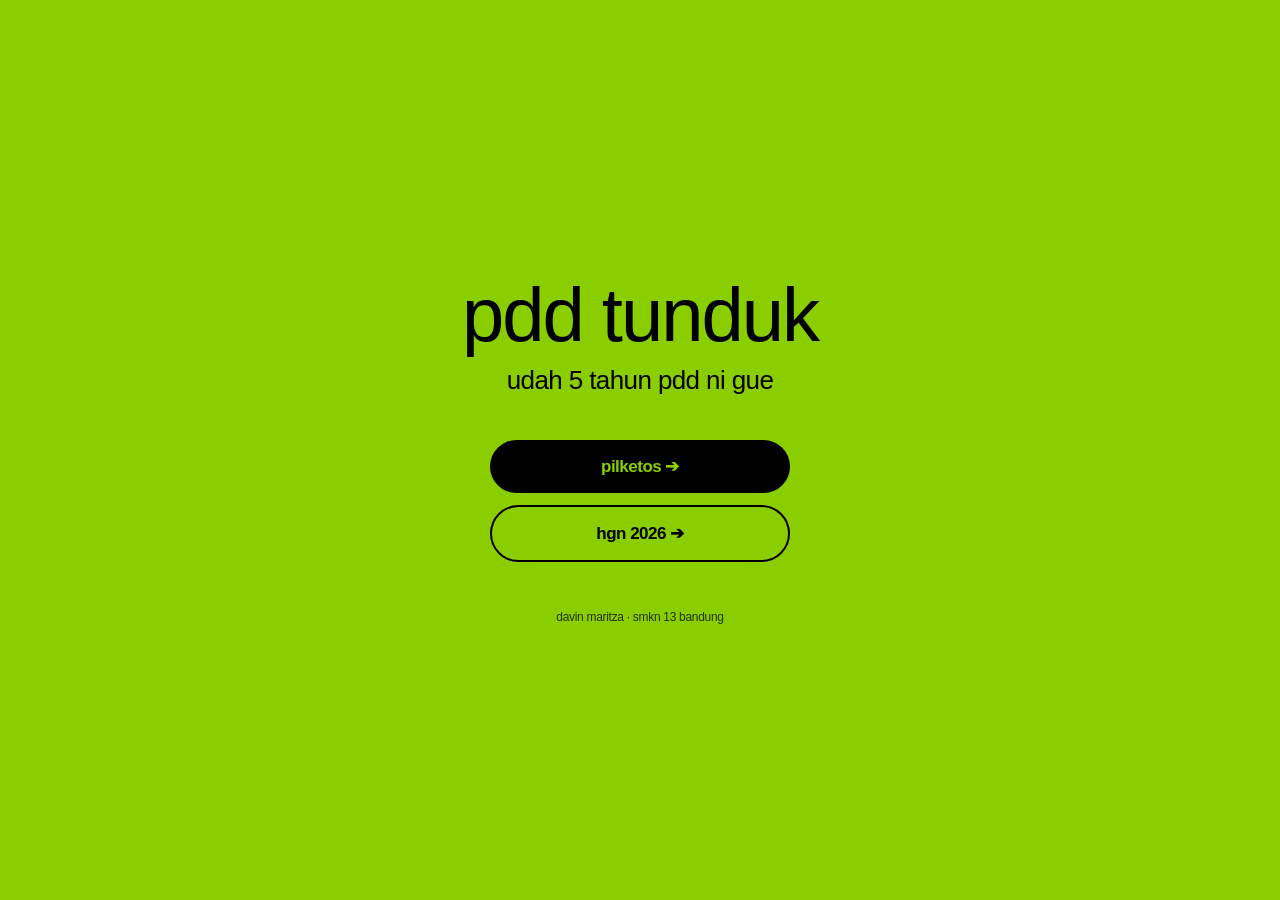
==== index.html @ 46b8f065 "style: apply mobile-native responsive UI/UX optimizations across all portals" ====
<!DOCTYPE html>
<html lang="id">
<head>
  <meta charset="UTF-8">
  <meta name="viewport" content="width=device-width, initial-scale=1, viewport-fit=cover, interactive-widget=resizes-content">
  <meta name="theme-color" content="#8ACE00">
  <meta name="apple-mobile-web-app-status-bar-style" content="default">
  <title>pdd tunduk</title>
  <link rel="icon" type="image/png" href="logo-mpk.png">
  <style>
    * {
      box-sizing: border-box;
      margin: 0;
      padding: 0;
    }

    html {
      -webkit-tap-highlight-color: transparent;
      -webkit-text-size-adjust: 100%;
      overscroll-behavior: none;
    }

    body {
      background-color: #8ACE00;
      color: #000000;
      font-family: Arial, Helvetica, sans-serif;
      min-height: 100dvh;
      display: flex;
      flex-direction: column;
      justify-content: center;
      align-items: center;
      padding: max(24px, env(safe-area-inset-top)) max(20px, env(safe-area-inset-right)) max(24px, env(safe-area-inset-bottom)) max(20px, env(safe-area-inset-left));
      text-align: center;
    }

    .brat-box {
      display: flex;
      flex-direction: column;
      align-items: center;
      justify-content: center;
      width: 100%;
      max-width: 540px;
    }

    .brat-title {
      font-size: clamp(48px, 11vw, 76px);
      font-weight: 400;
      letter-spacing: -2px;
      line-height: 1;
      filter: blur(0.75px);
      margin-bottom: 12px;
      text-transform: lowercase;
    }

    .brat-sub {
      font-size: clamp(18px, 4.5vw, 26px);
      font-weight: 400;
      letter-spacing: -0.6px;
      filter: blur(0.55px);
      margin-bottom: 44px;
      text-transform: lowercase;
    }

    .brat-links {
      display: flex;
      flex-direction: column;
      gap: 12px;
      width: 100%;
      max-width: 300px;
    }

    .brat-btn {
      display: block;
      padding: 16px 24px;
      background: #000000;
      color: #8ACE00;
      text-decoration: none;
      font-size: 17px;
      font-weight: 700;
      letter-spacing: -0.5px;
      border-radius: 999px;
      text-transform: lowercase;
      filter: blur(0.2px);
      touch-action: manipulation;
      user-select: none;
      -webkit-user-select: none;
      -webkit-touch-callout: none;
      transition: transform 120ms ease-out, opacity 120ms ease-out;
    }

    .brat-btn:active {
      transform: scale(0.96);
      opacity: 0.85;
    }

    .brat-btn.outline {
      background: transparent;
      color: #000000;
      border: 2.5px solid #000000;
    }

    .brat-btn.outline:active {
      background: rgba(0, 0, 0, 0.12);
      transform: scale(0.96);
    }

    @media (hover: hover) and (pointer: fine) {
      .brat-btn:hover {
        transform: scale(1.03);
        opacity: 0.9;
      }
      .brat-btn.outline:hover {
        background: rgba(0, 0, 0, 0.08);
      }
    }

    footer {
      margin-top: 48px;
      font-size: 12px;
      letter-spacing: -0.3px;
      text-transform: lowercase;
      filter: blur(0.3px);
      opacity: 0.75;
    }
  </style>
</head>
<body>

  <div class="brat-box">
    <div class="brat-title">pdd tunduk</div>
    <div class="brat-sub">udah 5 tahun pdd ni gue</div>

    <div class="brat-links">
      <a href="administrasi.html" class="brat-btn">pilketos ➔</a>
      <a href="hgn/index.html" class="brat-btn outline">hgn 2026 ➔</a>
    </div>

    <footer>
      davin maritza · smkn 13 bandung
    </footer>
  </div>

</body>
</html>
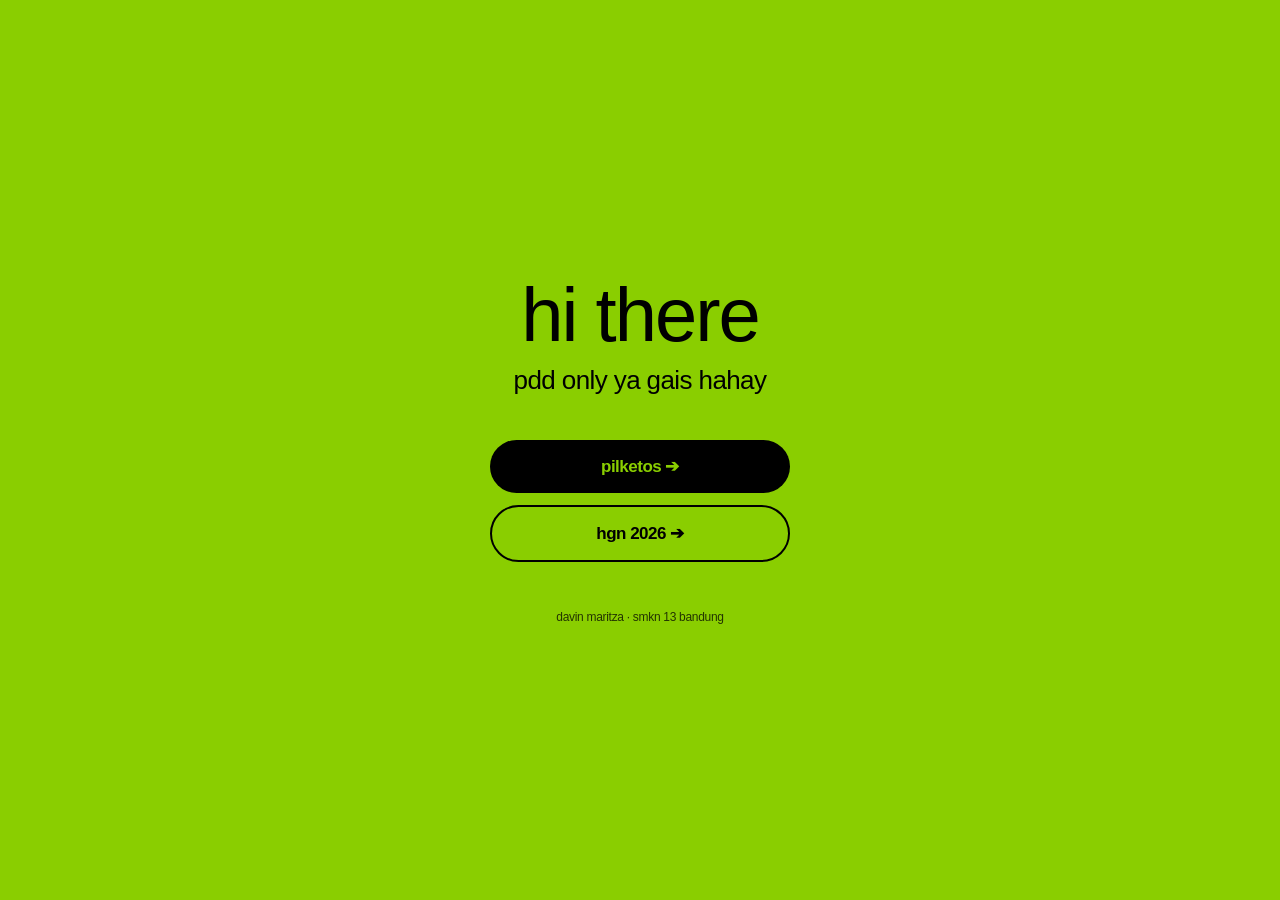
==== commit 7a5f36e8: "feat: update landing copy to 'hi there / pdd only ya gais hahay' and implement tamper-resistant pass" ====
--- a/index.html
+++ b/index.html
@@ -5,7 +5,7 @@
   <meta name="viewport" content="width=device-width, initial-scale=1, viewport-fit=cover, interactive-widget=resizes-content">
   <meta name="theme-color" content="#8ACE00">
   <meta name="apple-mobile-web-app-status-bar-style" content="default">
-  <title>pdd tunduk</title>
+  <title>pdd only</title>
   <link rel="icon" type="image/png" href="logo-mpk.png">
   <style>
     * {
@@ -86,6 +86,9 @@
       -webkit-user-select: none;
       -webkit-touch-callout: none;
       transition: transform 120ms ease-out, opacity 120ms ease-out;
+      cursor: pointer;
+      border: none;
+      font-family: inherit;
     }
 
     .brat-btn:active {
@@ -122,17 +125,105 @@
       filter: blur(0.3px);
       opacity: 0.75;
     }
+
+    /* Brat Modal */
+    .brat-modal-overlay {
+      position: fixed;
+      inset: 0;
+      background: rgba(0, 0, 0, 0.7);
+      backdrop-filter: blur(6px);
+      -webkit-backdrop-filter: blur(6px);
+      display: none;
+      align-items: center;
+      justify-content: center;
+      padding: 20px;
+      z-index: 1000;
+    }
+
+    .brat-modal-overlay.active {
+      display: flex;
+    }
+
+    .brat-modal {
+      background: #8ACE00;
+      border: 3px solid #000000;
+      border-radius: 24px;
+      padding: 32px 24px;
+      max-width: 360px;
+      width: 100%;
+      text-align: center;
+      box-shadow: 8px 8px 0px #000000;
+      animation: popIn 0.2s ease-out;
+    }
+
+    @keyframes popIn {
+      from { transform: scale(0.9); opacity: 0; }
+      to { transform: scale(1); opacity: 1; }
+    }
+
+    .brat-modal-title {
+      font-size: 26px;
+      font-weight: 700;
+      text-transform: lowercase;
+      letter-spacing: -1px;
+      filter: blur(0.3px);
+      margin-bottom: 6px;
+    }
+
+    .brat-modal-desc {
+      font-size: 14px;
+      font-weight: 500;
+      margin-bottom: 20px;
+      text-transform: lowercase;
+      opacity: 0.85;
+    }
+
+    .brat-input {
+      width: 100%;
+      padding: 14px 18px;
+      border: 2.5px solid #000000;
+      border-radius: 999px;
+      background: #FFFFFF;
+      color: #000000;
+      font-size: 16px;
+      font-family: inherit;
+      outline: none;
+      text-align: center;
+      margin-bottom: 12px;
+      box-sizing: border-box;
+    }
+
+    .brat-input:focus {
+      background: #FAFAFA;
+      box-shadow: 0 0 0 3px rgba(0,0,0,0.2);
+    }
+
+    .brat-modal-err {
+      color: #D32F2F;
+      font-size: 13px;
+      font-weight: 700;
+      margin-bottom: 12px;
+      min-height: 18px;
+      text-transform: lowercase;
+    }
+
+    .brat-modal-actions {
+      display: flex;
+      flex-direction: column;
+      gap: 8px;
+    }
   </style>
+  <script src="pdd-security.js"></script>
 </head>
 <body>
 
   <div class="brat-box">
-    <div class="brat-title">pdd tunduk</div>
-    <div class="brat-sub">udah 5 tahun pdd ni gue</div>
+    <div class="brat-title">hi there</div>
+    <div class="brat-sub">pdd only ya gais hahay</div>
 
     <div class="brat-links">
-      <a href="administrasi.html" class="brat-btn">pilketos ➔</a>
-      <a href="hgn/index.html" class="brat-btn outline">hgn 2026 ➔</a>
+      <a href="administrasi.html" class="brat-btn" data-gate-target="administrasi.html">pilketos ➔</a>
+      <a href="hgn/index.html" class="brat-btn outline" data-gate-target="hgn/index.html">hgn 2026 ➔</a>
     </div>
 
     <footer>
@@ -140,5 +231,74 @@
     </footer>
   </div>
 
+  <!-- Password Modal -->
+  <div id="bratModal" class="brat-modal-overlay">
+    <div class="brat-modal">
+      <div class="brat-modal-title">pdd only</div>
+      <div class="brat-modal-desc">masukin password dulu ya:</div>
+      <form id="bratGateForm">
+        <input type="password" id="bratPasswordInput" class="brat-input" placeholder="password..." autocomplete="off" />
+        <div id="bratError" class="brat-modal-err"></div>
+        <div class="brat-modal-actions">
+          <button type="submit" class="brat-btn">masuk ➔</button>
+          <button type="button" id="bratCancelBtn" class="brat-btn outline" style="padding: 10px; font-size: 14px;">batal</button>
+        </div>
+      </form>
+    </div>
+  </div>
+
+  <script>
+    let pendingTarget = null;
+    const modal = document.getElementById('bratModal');
+    const input = document.getElementById('bratPasswordInput');
+    const err = document.getElementById('bratError');
+    const cancelBtn = document.getElementById('bratCancelBtn');
+
+    document.querySelectorAll('[data-gate-target]').forEach(el => {
+      el.addEventListener('click', function(e) {
+        const target = this.getAttribute('data-gate-target');
+        if (window.PDDSecurity && window.PDDSecurity.isAuthorized()) {
+          // Already unlocked
+          return true;
+        }
+        e.preventDefault();
+        pendingTarget = target;
+        err.textContent = '';
+        input.value = '';
+        modal.classList.add('active');
+        setTimeout(() => input.focus(), 100);
+      });
+    });
+
+    cancelBtn.addEventListener('click', function() {
+      modal.classList.remove('active');
+      pendingTarget = null;
+    });
+
+    modal.addEventListener('click', function(e) {
+      if (e.target === modal) {
+        modal.classList.remove('active');
+        pendingTarget = null;
+      }
+    });
+
+    document.getElementById('bratGateForm').addEventListener('submit', async function(e) {
+      e.preventDefault();
+      err.textContent = '';
+      const val = input.value;
+      if (!val) return;
+      const ok = await window.PDDSecurity.verifyAndAuthorize(val);
+      if (ok) {
+        modal.classList.remove('active');
+        if (pendingTarget) {
+          window.location.href = pendingTarget;
+        }
+      } else {
+        err.textContent = 'password salah cuy!';
+        input.value = '';
+        input.focus();
+      }
+    });
+  </script>
 </body>
 </html>
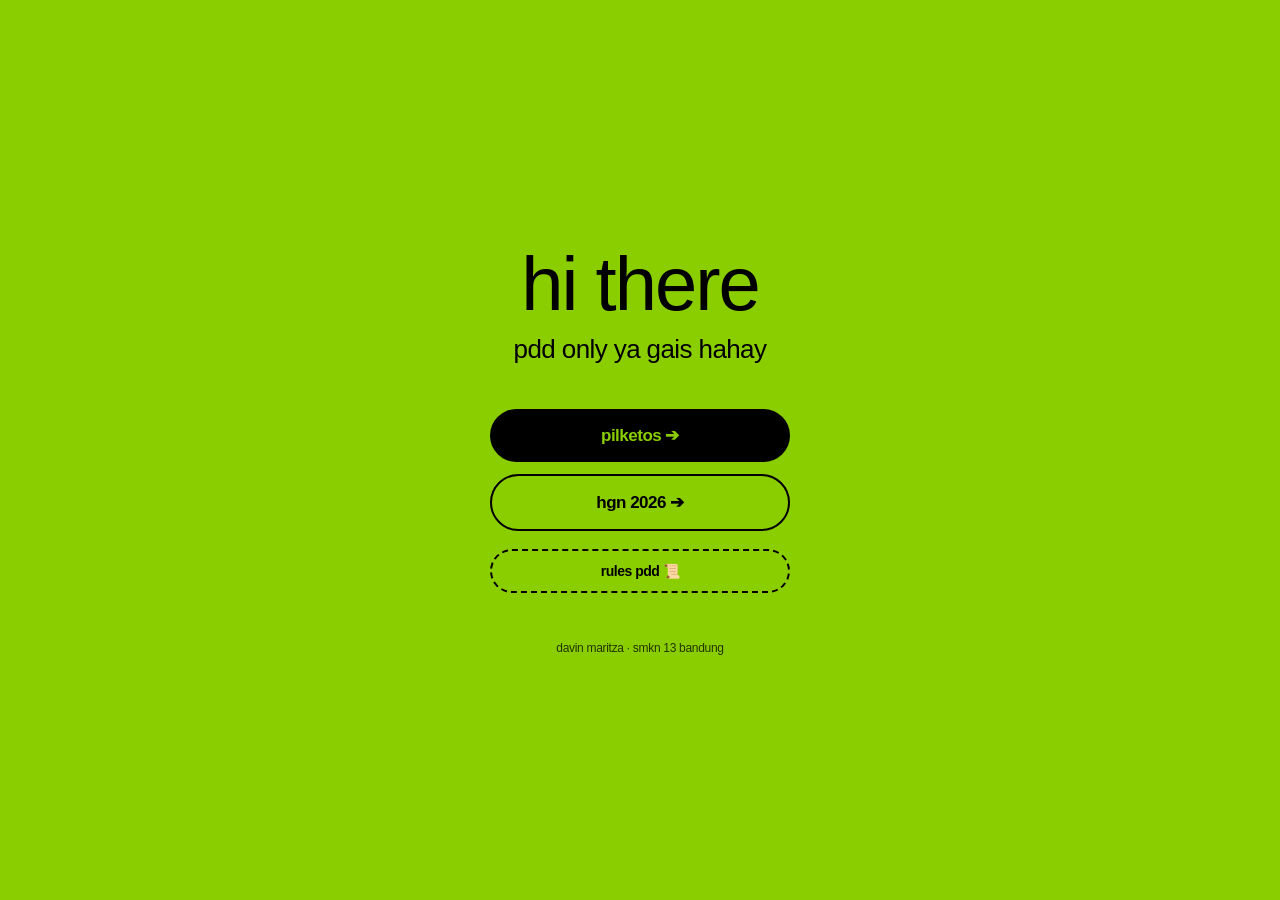
==== commit 34f18c1b: "feat(portal): add PDD rules modal on root landing page" ====
--- a/index.html
+++ b/index.html
@@ -212,6 +212,70 @@
       flex-direction: column;
       gap: 8px;
     }
+
+    /* Rules Modal */
+    .brat-modal.rules-modal {
+      max-width: 480px;
+      text-align: left;
+      padding: 26px 22px;
+      max-height: 85dvh;
+      display: flex;
+      flex-direction: column;
+    }
+
+    .rules-header {
+      text-align: center;
+      margin-bottom: 14px;
+      flex-shrink: 0;
+    }
+
+    .rules-scroll {
+      overflow-y: auto;
+      padding-right: 4px;
+      margin-bottom: 16px;
+      display: flex;
+      flex-direction: column;
+      gap: 10px;
+    }
+
+    .rules-scroll::-webkit-scrollbar {
+      width: 6px;
+    }
+
+    .rules-scroll::-webkit-scrollbar-thumb {
+      background: #000000;
+      border-radius: 999px;
+    }
+
+    .rule-card {
+      background: #FFFFFF;
+      border: 2px solid #000000;
+      border-radius: 14px;
+      padding: 12px 14px;
+      box-shadow: 3px 3px 0px #000000;
+    }
+
+    .rule-card-title {
+      font-size: 14px;
+      font-weight: 700;
+      text-transform: lowercase;
+      margin-bottom: 6px;
+      display: flex;
+      align-items: center;
+      gap: 6px;
+    }
+
+    .rule-card ul {
+      padding-left: 18px;
+      margin: 0;
+      font-size: 12.5px;
+      line-height: 1.5;
+      color: #111111;
+    }
+
+    .rule-card li + li {
+      margin-top: 4px;
+    }
   </style>
   <script src="pdd-security.js"></script>
 </head>
@@ -224,6 +288,7 @@
     <div class="brat-links">
       <a href="administrasi.html" class="brat-btn" data-gate-target="administrasi.html">pilketos ➔</a>
       <a href="hgn/index.html" class="brat-btn outline" data-gate-target="hgn/index.html">hgn 2026 ➔</a>
+      <button type="button" id="openRulesBtn" class="brat-btn outline" style="margin-top: 6px; font-size: 14px; padding: 12px 20px; border-style: dashed;">rules pdd 📜</button>
     </div>
 
     <footer>
@@ -244,6 +309,69 @@
           <button type="button" id="bratCancelBtn" class="brat-btn outline" style="padding: 10px; font-size: 14px;">batal</button>
         </div>
       </form>
+    </div>
+  </div>
+
+  <!-- Rules Modal -->
+  <div id="rulesModal" class="brat-modal-overlay" role="dialog" aria-modal="true" aria-labelledby="rulesModalTitle">
+    <div class="brat-modal rules-modal">
+      <div class="rules-header">
+        <div id="rulesModalTitle" class="brat-modal-title">rules selama jadi pdd</div>
+        <div class="brat-modal-desc" style="margin-bottom: 0;">wajib baca & patuhi bareng-bareng ya gais</div>
+      </div>
+
+      <div class="rules-scroll">
+        <div class="rule-card">
+          <div class="rule-card-title">1. komunikasi & tanggung jawab</div>
+          <ul>
+            <li>Wajib <strong>fast response</strong> di grup PDD dan selalu update progres tugas (jangan ghosting pas deadline).</li>
+            <li>Kalau berhalangan hadir atau butuh bantuan, langsung kabari di grup jauh-jauh hari biar bisa di-backup.</li>
+          </ul>
+        </div>
+
+        <div class="rule-card">
+          <div class="rule-card-title">2. disiplin waktu & hari h</div>
+          <ul>
+            <li>Saat event sekolah, tim PDD wajib datang lebih awal buat cek alat dan plotting posisi liputan.</li>
+            <li>Wajib pakai atribut panitia (ID card / seragam yang disepakati) biar leluasa gerak di lapangan.</li>
+          </ul>
+        </div>
+
+        <div class="rule-card">
+          <div class="rule-card-title">3. standar dokumentasi (foto & video)</div>
+          <ul>
+            <li>Seimbangkan jepretan <strong>Portrait</strong> (Feed 4:5 / Story 9:16) dan <strong>Landscape</strong> (wide/panggung).</li>
+            <li>Prioritas objek wajib: inti acara, bapak/ibu guru, <strong>Kepala Sekolah (wajib!)</strong>, dan momen candid siswa.</li>
+            <li>Dilarang asal hapus file di kamera sebelum selesai di-backup.</li>
+          </ul>
+        </div>
+
+        <div class="rule-card">
+          <div class="rule-card-title">4. aturan setor file (anti-pecah)</div>
+          <ul>
+            <li>Hari H beres acara, semua file mentah (RAW/Original) wajib langsung disetor ke Google Drive di hari yang sama.</li>
+            <li><strong>Jangan kirim via WhatsApp</strong> kalau bisa colok card reader / upload langsung ke Drive biar resolusi gak turun.</li>
+          </ul>
+        </div>
+
+        <div class="rule-card">
+          <div class="rule-card-title">5. desain & publikasi medsos</div>
+          <ul>
+            <li>Desain wajib ngikutin palet warna, font, dan aset logo resmi (SMKN 13, OSIS, MPK) yang udah disiapin.</li>
+            <li>Sebelum posting, wajib cek ulang ejaan nama & gelar Kepala Sekolah / guru (anti-typo!).</li>
+          </ul>
+        </div>
+
+        <div class="rule-card">
+          <div class="rule-card-title">6. attitude & kerja tim (vbap–ebap)</div>
+          <ul>
+            <li>Senior (VBAP) wajib bimbing junior (EBAP); junior wajib aktif nanya dan punya inisiatif.</li>
+            <li>Jaga sopan santun saat motret guru/tamu undangan, serta jaga barang inventaris (kamera, lensa, mic, baterai) kayak milik sendiri.</li>
+          </ul>
+        </div>
+      </div>
+
+      <button type="button" id="closeRulesBtn" class="brat-btn" style="padding: 12px; font-size: 15px;">paham & siap! ➔</button>
     </div>
   </div>
 
@@ -299,6 +427,33 @@
         input.focus();
       }
     });
+
+    // Rules Modal Handlers
+    const rulesModal = document.getElementById('rulesModal');
+    const openRulesBtn = document.getElementById('openRulesBtn');
+    const closeRulesBtn = document.getElementById('closeRulesBtn');
+
+    openRulesBtn.addEventListener('click', function() {
+      rulesModal.classList.add('active');
+    });
+
+    closeRulesBtn.addEventListener('click', function() {
+      rulesModal.classList.remove('active');
+    });
+
+    rulesModal.addEventListener('click', function(e) {
+      if (e.target === rulesModal) {
+        rulesModal.classList.remove('active');
+      }
+    });
+
+    document.addEventListener('keydown', function(e) {
+      if (e.key === 'Escape') {
+        rulesModal.classList.remove('active');
+        modal.classList.remove('active');
+        pendingTarget = null;
+      }
+    });
   </script>
 </body>
 </html>
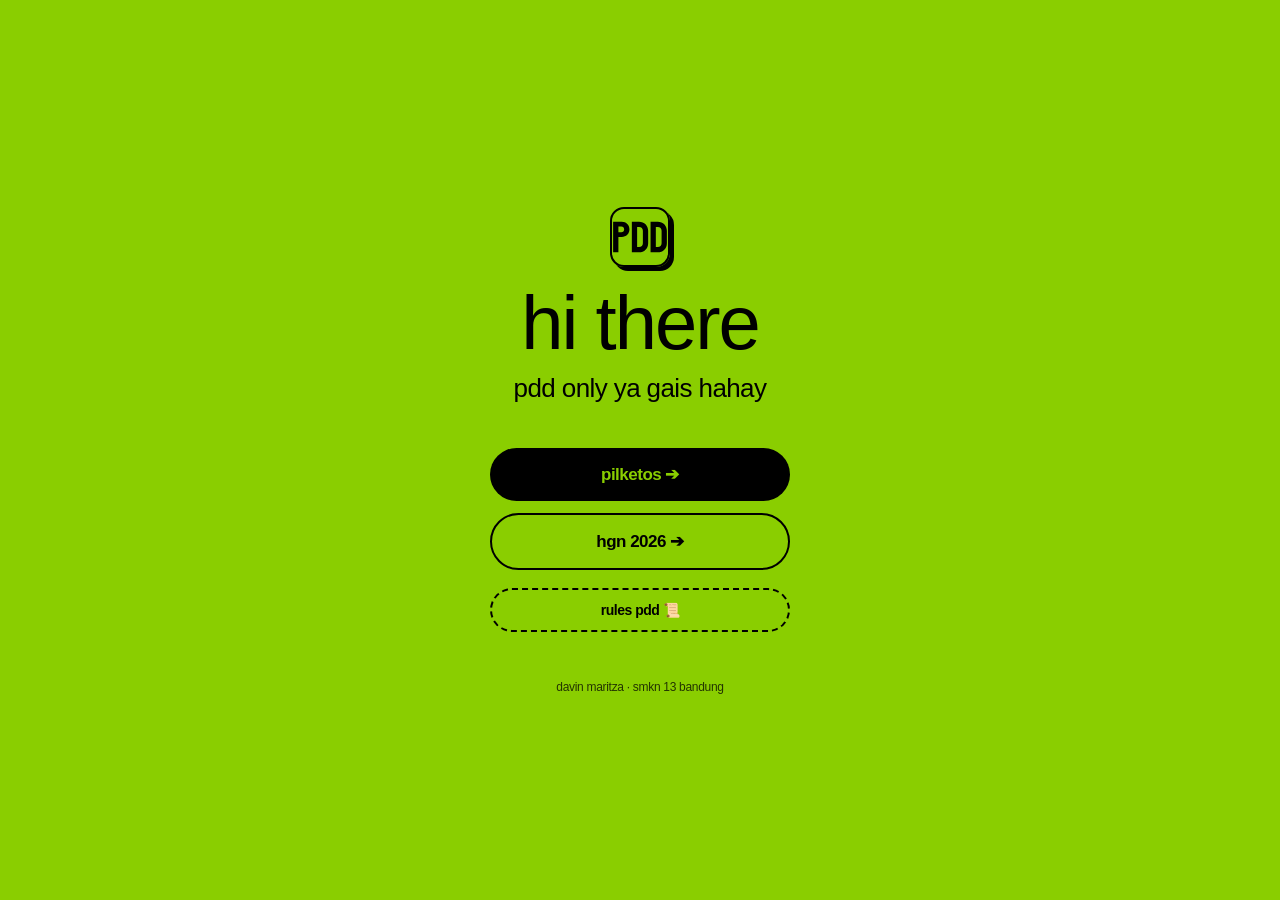
==== commit 7ed36374: "feat(brand): add PDD Monogram logo kit and integrate favicon & mark on portal" ====
--- a/index.html
+++ b/index.html
@@ -6,7 +6,10 @@
   <meta name="theme-color" content="#8ACE00">
   <meta name="apple-mobile-web-app-status-bar-style" content="default">
   <title>pdd only</title>
-  <link rel="icon" type="image/png" href="logo-mpk.png">
+  <link rel="icon" href="favicon.ico" sizes="48x48">
+  <link rel="icon" href="favicon.svg" type="image/svg+xml">
+  <link rel="apple-touch-icon" href="apple-touch-icon.png">
+  <link rel="manifest" href="site.webmanifest">
   <style>
     * {
       box-sizing: border-box;
@@ -282,6 +285,7 @@
 <body>
 
   <div class="brat-box">
+    <img src="favicon.svg" alt="Logo PDD" style="width: 60px; height: 60px; margin-bottom: 18px; border-radius: 14px; box-shadow: 4px 4px 0px #000000; border: 2px solid #000000;" />
     <div class="brat-title">hi there</div>
     <div class="brat-sub">pdd only ya gais hahay</div>
 
@@ -322,7 +326,15 @@
 
       <div class="rules-scroll">
         <div class="rule-card">
-          <div class="rule-card-title">1. komunikasi & tanggung jawab</div>
+          <div class="rule-card-title">1. anti-mendadak & wajib persiapan</div>
+          <ul>
+            <li>Segala kebutuhan desain, liputan, atau konsep acara wajib dikoordinasikan jauh-jauh hari karena butuh persiapan matang.</li>
+            <li><strong>Kami berhak menolak</strong> request atau penugasan yang mendadak tanpa pemberitahuan sebelumnya.</li>
+          </ul>
+        </div>
+
+        <div class="rule-card">
+          <div class="rule-card-title">2. komunikasi & tanggung jawab</div>
           <ul>
             <li>Wajib <strong>fast response</strong> di grup PDD dan selalu update progres tugas (jangan ghosting pas deadline).</li>
             <li>Kalau berhalangan hadir atau butuh bantuan, langsung kabari di grup jauh-jauh hari biar bisa di-backup.</li>
@@ -330,7 +342,7 @@
         </div>
 
         <div class="rule-card">
-          <div class="rule-card-title">2. disiplin waktu & hari h</div>
+          <div class="rule-card-title">3. disiplin waktu & hari h</div>
           <ul>
             <li>Saat event sekolah, tim PDD wajib datang lebih awal buat cek alat dan plotting posisi liputan.</li>
             <li>Wajib pakai atribut panitia (ID card / seragam yang disepakati) biar leluasa gerak di lapangan.</li>
@@ -338,7 +350,7 @@
         </div>
 
         <div class="rule-card">
-          <div class="rule-card-title">3. standar dokumentasi (foto & video)</div>
+          <div class="rule-card-title">4. standar dokumentasi (foto & video)</div>
           <ul>
             <li>Seimbangkan jepretan <strong>Portrait</strong> (Feed 4:5 / Story 9:16) dan <strong>Landscape</strong> (wide/panggung).</li>
             <li>Prioritas objek wajib: inti acara, bapak/ibu guru, <strong>Kepala Sekolah (wajib!)</strong>, dan momen candid siswa.</li>
@@ -347,7 +359,7 @@
         </div>
 
         <div class="rule-card">
-          <div class="rule-card-title">4. aturan setor file (anti-pecah)</div>
+          <div class="rule-card-title">5. aturan setor file (anti-pecah)</div>
           <ul>
             <li>Hari H beres acara, semua file mentah (RAW/Original) wajib langsung disetor ke Google Drive di hari yang sama.</li>
             <li><strong>Jangan kirim via WhatsApp</strong> kalau bisa colok card reader / upload langsung ke Drive biar resolusi gak turun.</li>
@@ -355,7 +367,7 @@
         </div>
 
         <div class="rule-card">
-          <div class="rule-card-title">5. desain & publikasi medsos</div>
+          <div class="rule-card-title">6. desain & publikasi medsos</div>
           <ul>
             <li>Desain wajib ngikutin palet warna, font, dan aset logo resmi (SMKN 13, OSIS, MPK) yang udah disiapin.</li>
             <li>Sebelum posting, wajib cek ulang ejaan nama & gelar Kepala Sekolah / guru (anti-typo!).</li>
@@ -363,11 +375,27 @@
         </div>
 
         <div class="rule-card">
-          <div class="rule-card-title">6. attitude & kerja tim (vbap–ebap)</div>
-          <ul>
-            <li>Senior (VBAP) wajib bimbing junior (EBAP); junior wajib aktif nanya dan punya inisiatif.</li>
-            <li>Jaga sopan santun saat motret guru/tamu undangan, serta jaga barang inventaris (kamera, lensa, mic, baterai) kayak milik sendiri.</li>
-          </ul>
+          <div class="rule-card-title">7. attitude & jaga inventaris</div>
+          <ul>
+            <li>Jaga sopan santun dan etika saat motret bapak/ibu guru maupun tamu undangan di lapangan.</li>
+            <li>Jaga barang inventaris (kamera, lensa, mic, baterai, memory card) kayak milik sendiri dan kembalikan dalam kondisi lengkap.</li>
+          </ul>
+        </div>
+
+        <div class="rule-card">
+          <div class="rule-card-title">8. etika jurnalistik & hukum ri (sumber resmi)</div>
+          <ul>
+            <li><strong>Kode Etik Jurnalistik (Peraturan Dewan Pers No. 6/Peraturan-DP/V/2008):</strong> Wajib akurat, berimbang, uji informasi (<em>check &amp; re-check</em>) [Pasal 1 &amp; 3]; bersikap profesional, tunjukkan identitas, hormati privasi, &amp; beri keterangan jika foto merupakan rekayasa/arsip [Pasal 2]; dilarang buat konten bohong, fitnah, sadis, cabul, serta wajib lindungi identitas anak/korban [Pasal 4 &amp; 5].</li>
+            <li><strong>UU No. 40 Tahun 1999 tentang Pers:</strong> Wajib menghormati norma agama, kesusilaan, praduga tak bersalah, dan melayani <strong>Hak Jawab</strong> [Pasal 5 &amp; 7].</li>
+            <li><strong>UU No. 28 Tahun 2014 tentang Hak Cipta:</strong> Dilarang menggunakan potret seseorang secara komersial/iklan tanpa izin tertulis dari orang yang dipotret [Pasal 12].</li>
+            <li><strong>UU No. 27 Tahun 2022 tentang Perlindungan Data Pribadi (UU PDP):</strong> Dilarang mengumpulkan, mengungkapkan, atau menyebarkan data pribadi (termasuk foto identitas/dokumen sensitif) tanpa hak [Pasal 65].</li>
+            <li><strong>UU No. 1 Tahun 2024 (Perubahan Kedua UU ITE):</strong> Dilarang menyerang kehormatan/nama baik [Pasal 27A], menyebar ujaran kebencian SARA, serta berita bohong (<em>hoax</em>) di ruang digital [Pasal 28].</li>
+          </ul>
+          <div style="margin-top: 8px; padding-top: 6px; border-top: 1px dashed #000000; font-size: 11px; color: #333333;">
+            <strong>Sumber Resmi:</strong>
+            <a href="https://dewanpers.or.id" target="_blank" rel="noopener noreferrer" style="color: #000000; font-weight: 700;">Dewan Pers (dewanpers.or.id)</a> ·
+            <a href="https://peraturan.bpk.go.id" target="_blank" rel="noopener noreferrer" style="color: #000000; font-weight: 700;">JDIH BPK RI (peraturan.bpk.go.id)</a>
+          </div>
         </div>
       </div>
 
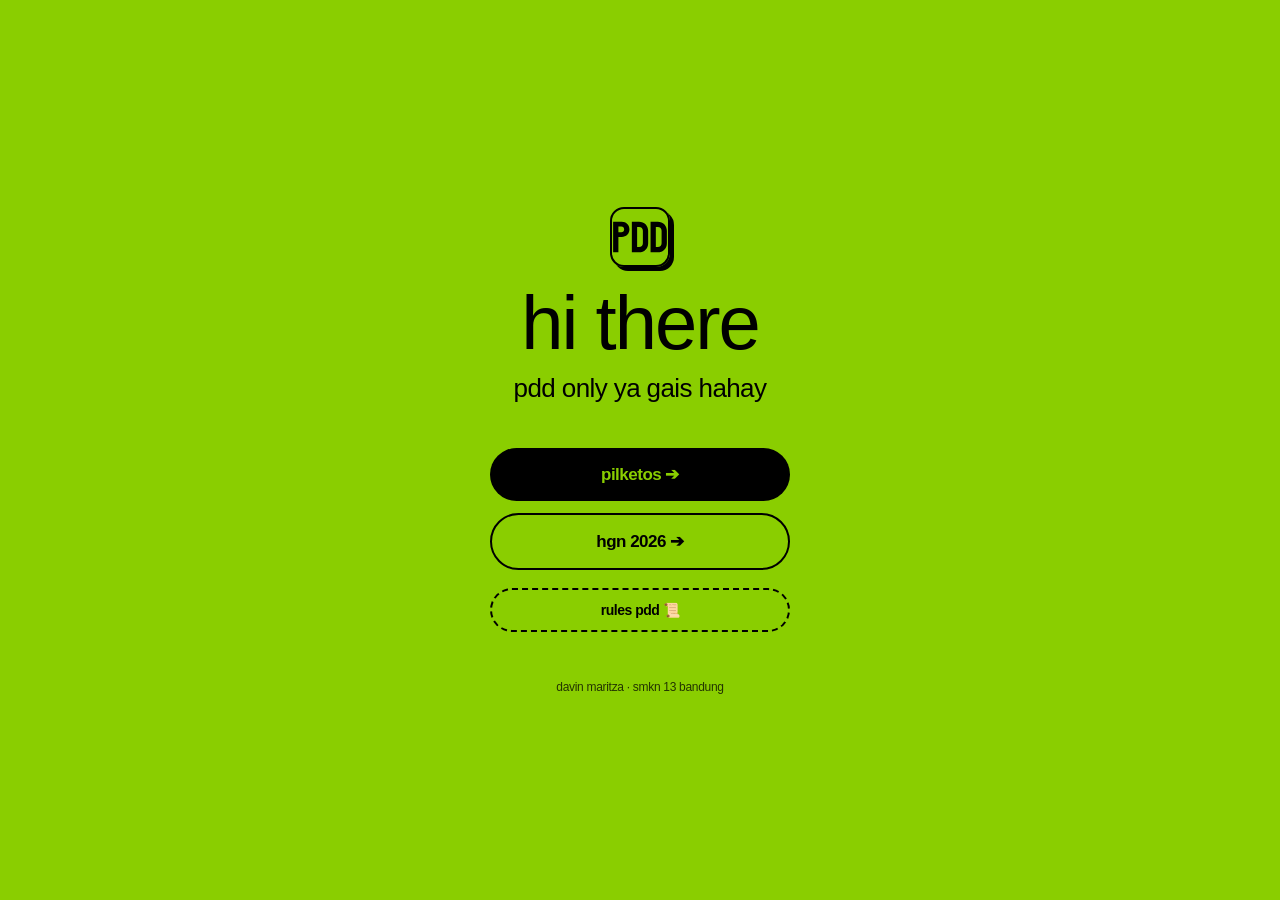
==== commit 1371a088: "feat(portal): redesign rules modal with tabs, neutrality rule, and full KEJ Pasal 1-11" ====
--- a/index.html
+++ b/index.html
@@ -218,27 +218,62 @@
 
     /* Rules Modal */
     .brat-modal.rules-modal {
-      max-width: 480px;
+      max-width: 560px;
       text-align: left;
-      padding: 26px 22px;
-      max-height: 85dvh;
+      padding: 24px 20px;
+      max-height: 86dvh;
       display: flex;
       flex-direction: column;
     }
 
     .rules-header {
       text-align: center;
+      margin-bottom: 12px;
+      flex-shrink: 0;
+    }
+
+    .rules-tabs {
+      display: grid;
+      grid-template-columns: 1fr 1fr;
+      gap: 8px;
       margin-bottom: 14px;
       flex-shrink: 0;
+    }
+
+    .rules-tab-btn {
+      padding: 10px 12px;
+      border-radius: 999px;
+      border: 2px solid #000000;
+      background: transparent;
+      color: #000000;
+      font-family: inherit;
+      font-size: 13px;
+      font-weight: 700;
+      text-transform: lowercase;
+      cursor: pointer;
+      transition: background 120ms ease, color 120ms ease;
+    }
+
+    .rules-tab-btn.active {
+      background: #000000;
+      color: #8ACE00;
     }
 
     .rules-scroll {
       overflow-y: auto;
       padding-right: 4px;
-      margin-bottom: 16px;
-      display: flex;
+      margin-bottom: 14px;
+      flex: 1;
+    }
+
+    .rules-tab-panel {
+      display: none;
       flex-direction: column;
       gap: 10px;
+    }
+
+    .rules-tab-panel.active {
+      display: flex;
     }
 
     .rules-scroll::-webkit-scrollbar {
@@ -278,6 +313,68 @@
 
     .rule-card li + li {
       margin-top: 4px;
+    }
+
+    .pasal-list {
+      display: flex;
+      flex-direction: column;
+      gap: 7px;
+      margin-top: 4px;
+    }
+
+    .pasal-row {
+      display: grid;
+      grid-template-columns: 72px 1fr;
+      gap: 8px;
+      align-items: start;
+      font-size: 12px;
+      line-height: 1.45;
+      padding-bottom: 6px;
+      border-bottom: 1px dashed #D4D4D4;
+    }
+
+    .pasal-row:last-child {
+      border-bottom: none;
+      padding-bottom: 0;
+    }
+
+    .pasal-badge {
+      display: inline-block;
+      background: #000000;
+      color: #8ACE00;
+      font-size: 10.5px;
+      font-weight: 700;
+      padding: 3px 6px;
+      border-radius: 6px;
+      text-align: center;
+      white-space: nowrap;
+    }
+
+    .source-bar {
+      display: flex;
+      flex-wrap: wrap;
+      gap: 6px;
+      margin-top: 8px;
+      padding-top: 8px;
+      border-top: 1.5px solid #000000;
+      align-items: center;
+      font-size: 11px;
+    }
+
+    .source-link {
+      display: inline-block;
+      background: #F4F4F5;
+      border: 1.5px solid #000000;
+      color: #000000;
+      text-decoration: none;
+      font-weight: 700;
+      padding: 3px 8px;
+      border-radius: 999px;
+      font-size: 11px;
+    }
+
+    .source-link:hover {
+      background: #8ACE00;
     }
   </style>
   <script src="pdd-security.js"></script>
@@ -321,85 +418,167 @@
     <div class="brat-modal rules-modal">
       <div class="rules-header">
         <div id="rulesModalTitle" class="brat-modal-title">rules selama jadi pdd</div>
-        <div class="brat-modal-desc" style="margin-bottom: 0;">wajib baca & patuhi bareng-bareng ya gais</div>
+        <div class="brat-modal-desc" style="margin-bottom: 0;">wajib baca &amp; patuhi bareng-bareng ya gais</div>
       </div>
 
-      <div class="rules-scroll">
-        <div class="rule-card">
-          <div class="rule-card-title">1. anti-mendadak & wajib persiapan</div>
-          <ul>
-            <li>Segala kebutuhan desain, liputan, atau konsep acara wajib dikoordinasikan jauh-jauh hari karena butuh persiapan matang.</li>
-            <li><strong>Kami berhak menolak</strong> request atau penugasan yang mendadak tanpa pemberitahuan sebelumnya.</li>
-          </ul>
+      <div class="rules-tabs" role="tablist">
+        <button type="button" class="rules-tab-btn active" data-rules-tab="sop" role="tab" aria-selected="true">📋 sop &amp; rules</button>
+        <button type="button" class="rules-tab-btn" data-rules-tab="etik" role="tab" aria-selected="false">⚖️ kode etik &amp; hukum</button>
+      </div>
+
+      <div class="rules-scroll" id="rulesScrollBody">
+        <!-- Tab 1: SOP & Rules Internal -->
+        <div id="tab-sop" class="rules-tab-panel active">
+          <div class="rule-card">
+            <div class="rule-card-title">1. anti-mendadak &amp; wajib persiapan</div>
+            <ul>
+              <li>Segala kebutuhan desain, liputan, atau konsep acara wajib dikoordinasikan jauh-jauh hari karena butuh persiapan matang.</li>
+              <li><strong>Kami berhak menolak</strong> request atau penugasan yang mendadak tanpa pemberitahuan sebelumnya.</li>
+            </ul>
+          </div>
+
+          <div class="rule-card">
+            <div class="rule-card-title">2. bersifat netral &amp; objektif</div>
+            <ul>
+              <li>PDD wajib bersikap <strong>netral, independen, dan tidak memihak</strong> kandidat, golongan, atau pihak tertentu (termasuk saat Pilketos maupun event sekolah).</li>
+              <li>Memberikan eksposur dan porsi publikasi yang adil, berbasis fakta lapangan, serta bebas dari opini pribadi yang menghakimi.</li>
+            </ul>
+          </div>
+
+          <div class="rule-card">
+            <div class="rule-card-title">3. komunikasi &amp; tanggung jawab</div>
+            <ul>
+              <li>Wajib <strong>fast response</strong> di grup PDD dan selalu update progres tugas (jangan ghosting pas deadline).</li>
+              <li>Kalau berhalangan hadir atau butuh bantuan, langsung kabari di grup jauh-jauh hari biar bisa di-backup.</li>
+            </ul>
+          </div>
+
+          <div class="rule-card">
+            <div class="rule-card-title">4. disiplin waktu &amp; hari h</div>
+            <ul>
+              <li>Saat event sekolah, tim PDD wajib datang lebih awal buat cek alat dan plotting posisi liputan.</li>
+              <li>Wajib pakai atribut panitia (ID card / seragam yang disepakati) biar leluasa gerak di lapangan.</li>
+            </ul>
+          </div>
+
+          <div class="rule-card">
+            <div class="rule-card-title">5. standar dokumentasi (foto &amp; video)</div>
+            <ul>
+              <li>Seimbangkan jepretan <strong>Portrait</strong> (Feed 4:5 / Story 9:16) dan <strong>Landscape</strong> (wide/panggung).</li>
+              <li>Prioritas objek wajib: inti acara, bapak/ibu guru, <strong>Kepala Sekolah (wajib!)</strong>, dan momen candid siswa.</li>
+              <li>Dilarang asal hapus file di kamera sebelum selesai di-backup.</li>
+            </ul>
+          </div>
+
+          <div class="rule-card">
+            <div class="rule-card-title">6. aturan setor file (anti-pecah)</div>
+            <ul>
+              <li>Hari H beres acara, semua file mentah (RAW/Original) wajib langsung disetor ke Google Drive di hari yang sama.</li>
+              <li><strong>Jangan kirim via WhatsApp</strong> kalau bisa colok card reader / upload langsung ke Drive biar resolusi gak turun.</li>
+            </ul>
+          </div>
+
+          <div class="rule-card">
+            <div class="rule-card-title">7. desain &amp; publikasi medsos</div>
+            <ul>
+              <li>Desain wajib ngikutin palet warna, font, dan aset logo resmi (SMKN 13, OSIS, MPK) yang udah disiapin.</li>
+              <li>Sebelum posting, wajib cek ulang ejaan nama &amp; gelar Kepala Sekolah / guru (anti-typo!).</li>
+            </ul>
+          </div>
+
+          <div class="rule-card">
+            <div class="rule-card-title">8. attitude &amp; jaga inventaris</div>
+            <ul>
+              <li>Jaga sopan santun dan etika saat motret bapak/ibu guru maupun tamu undangan di lapangan.</li>
+              <li>Jaga barang inventaris (kamera, lensa, mic, baterai, memory card) kayak milik sendiri dan kembalikan dalam kondisi lengkap.</li>
+            </ul>
+          </div>
         </div>
 
-        <div class="rule-card">
-          <div class="rule-card-title">2. komunikasi & tanggung jawab</div>
-          <ul>
-            <li>Wajib <strong>fast response</strong> di grup PDD dan selalu update progres tugas (jangan ghosting pas deadline).</li>
-            <li>Kalau berhalangan hadir atau butuh bantuan, langsung kabari di grup jauh-jauh hari biar bisa di-backup.</li>
-          </ul>
-        </div>
-
-        <div class="rule-card">
-          <div class="rule-card-title">3. disiplin waktu & hari h</div>
-          <ul>
-            <li>Saat event sekolah, tim PDD wajib datang lebih awal buat cek alat dan plotting posisi liputan.</li>
-            <li>Wajib pakai atribut panitia (ID card / seragam yang disepakati) biar leluasa gerak di lapangan.</li>
-          </ul>
-        </div>
-
-        <div class="rule-card">
-          <div class="rule-card-title">4. standar dokumentasi (foto & video)</div>
-          <ul>
-            <li>Seimbangkan jepretan <strong>Portrait</strong> (Feed 4:5 / Story 9:16) dan <strong>Landscape</strong> (wide/panggung).</li>
-            <li>Prioritas objek wajib: inti acara, bapak/ibu guru, <strong>Kepala Sekolah (wajib!)</strong>, dan momen candid siswa.</li>
-            <li>Dilarang asal hapus file di kamera sebelum selesai di-backup.</li>
-          </ul>
-        </div>
-
-        <div class="rule-card">
-          <div class="rule-card-title">5. aturan setor file (anti-pecah)</div>
-          <ul>
-            <li>Hari H beres acara, semua file mentah (RAW/Original) wajib langsung disetor ke Google Drive di hari yang sama.</li>
-            <li><strong>Jangan kirim via WhatsApp</strong> kalau bisa colok card reader / upload langsung ke Drive biar resolusi gak turun.</li>
-          </ul>
-        </div>
-
-        <div class="rule-card">
-          <div class="rule-card-title">6. desain & publikasi medsos</div>
-          <ul>
-            <li>Desain wajib ngikutin palet warna, font, dan aset logo resmi (SMKN 13, OSIS, MPK) yang udah disiapin.</li>
-            <li>Sebelum posting, wajib cek ulang ejaan nama & gelar Kepala Sekolah / guru (anti-typo!).</li>
-          </ul>
-        </div>
-
-        <div class="rule-card">
-          <div class="rule-card-title">7. attitude & jaga inventaris</div>
-          <ul>
-            <li>Jaga sopan santun dan etika saat motret bapak/ibu guru maupun tamu undangan di lapangan.</li>
-            <li>Jaga barang inventaris (kamera, lensa, mic, baterai, memory card) kayak milik sendiri dan kembalikan dalam kondisi lengkap.</li>
-          </ul>
-        </div>
-
-        <div class="rule-card">
-          <div class="rule-card-title">8. etika jurnalistik & hukum ri (sumber resmi)</div>
-          <ul>
-            <li><strong>Kode Etik Jurnalistik (Peraturan Dewan Pers No. 6/Peraturan-DP/V/2008):</strong> Wajib akurat, berimbang, uji informasi (<em>check &amp; re-check</em>) [Pasal 1 &amp; 3]; bersikap profesional, tunjukkan identitas, hormati privasi, &amp; beri keterangan jika foto merupakan rekayasa/arsip [Pasal 2]; dilarang buat konten bohong, fitnah, sadis, cabul, serta wajib lindungi identitas anak/korban [Pasal 4 &amp; 5].</li>
-            <li><strong>UU No. 40 Tahun 1999 tentang Pers:</strong> Wajib menghormati norma agama, kesusilaan, praduga tak bersalah, dan melayani <strong>Hak Jawab</strong> [Pasal 5 &amp; 7].</li>
-            <li><strong>UU No. 28 Tahun 2014 tentang Hak Cipta:</strong> Dilarang menggunakan potret seseorang secara komersial/iklan tanpa izin tertulis dari orang yang dipotret [Pasal 12].</li>
-            <li><strong>UU No. 27 Tahun 2022 tentang Perlindungan Data Pribadi (UU PDP):</strong> Dilarang mengumpulkan, mengungkapkan, atau menyebarkan data pribadi (termasuk foto identitas/dokumen sensitif) tanpa hak [Pasal 65].</li>
-            <li><strong>UU No. 1 Tahun 2024 (Perubahan Kedua UU ITE):</strong> Dilarang menyerang kehormatan/nama baik [Pasal 27A], menyebar ujaran kebencian SARA, serta berita bohong (<em>hoax</em>) di ruang digital [Pasal 28].</li>
-          </ul>
-          <div style="margin-top: 8px; padding-top: 6px; border-top: 1px dashed #000000; font-size: 11px; color: #333333;">
-            <strong>Sumber Resmi:</strong>
-            <a href="https://dewanpers.or.id" target="_blank" rel="noopener noreferrer" style="color: #000000; font-weight: 700;">Dewan Pers (dewanpers.or.id)</a> ·
-            <a href="https://peraturan.bpk.go.id" target="_blank" rel="noopener noreferrer" style="color: #000000; font-weight: 700;">JDIH BPK RI (peraturan.bpk.go.id)</a>
+        <!-- Tab 2: Kode Etik Jurnalistik & Hukum RI -->
+        <div id="tab-etik" class="rules-tab-panel">
+          <div class="rule-card">
+            <div class="rule-card-title">kode etik jurnalistik (pasal 1 – 11 lengkap)</div>
+            <div style="font-size: 11px; color: #52525B; margin-bottom: 8px;">Peraturan Dewan Pers No. 6/Peraturan-DP/V/2008</div>
+            <div class="pasal-list">
+              <div class="pasal-row">
+                <span class="pasal-badge">Pasal 1</span>
+                <span>Bersikap <strong>independen &amp; netral</strong>, menghasilkan publikasi yang akurat, berimbang, dan tidak beritikad buruk.</span>
+              </div>
+              <div class="pasal-row">
+                <span class="pasal-badge">Pasal 2</span>
+                <span>Menempuh cara profesional: tunjukkan identitas, hormati privasi, dan beri keterangan jelas jika foto/gambar merupakan arsip atau rekayasa.</span>
+              </div>
+              <div class="pasal-row">
+                <span class="pasal-badge">Pasal 3</span>
+                <span>Selalu menguji informasi (<em>check &amp; re-check</em>), berimbang, tidak mencampur fakta dengan opini menghakimi, serta asas praduga tak bersalah.</span>
+              </div>
+              <div class="pasal-row">
+                <span class="pasal-badge">Pasal 4</span>
+                <span>Dilarang membuat atau menyebarkan konten bohong (<em>hoax</em>), fitnah, sadis, dan cabul.</span>
+              </div>
+              <div class="pasal-row">
+                <span class="pasal-badge">Pasal 5</span>
+                <span>Wajib merahasiakan identitas korban kejahatan susila serta identitas anak yang terlibat masalah hukum.</span>
+              </div>
+              <div class="pasal-row">
+                <span class="pasal-badge">Pasal 6</span>
+                <span>Tidak menyalahgunakan tugas/posisi PDD untuk kepentingan pribadi dan dilarang keras menerima suap atau gratifikasi.</span>
+              </div>
+              <div class="pasal-row">
+                <span class="pasal-badge">Pasal 7</span>
+                <span>Memegang <strong>Hak Tolak</strong> untuk melindungi narasumber anonim, serta menghargai embargo dan kesepakatan <em>off the record</em>.</span>
+              </div>
+              <div class="pasal-row">
+                <span class="pasal-badge">Pasal 8</span>
+                <span>Anti-prasangka &amp; anti-diskriminasi (suku, ras, agama, gender, kondisi fisik/mental) serta tidak merendahkan martabat orang lain.</span>
+              </div>
+              <div class="pasal-row">
+                <span class="pasal-badge">Pasal 9</span>
+                <span>Menghormati hak privasi dan kehidupan pribadi narasumber, kecuali menyangkut kepentingan publik yang luas.</span>
+              </div>
+              <div class="pasal-row">
+                <span class="pasal-badge">Pasal 10</span>
+                <span>Segera mencabut, meralat, dan memperbaiki informasi/postingan yang keliru disertai permintaan maaf terbuka.</span>
+              </div>
+              <div class="pasal-row">
+                <span class="pasal-badge">Pasal 11</span>
+                <span>Wajib melayani <strong>Hak Jawab</strong> dan <strong>Hak Koreksi</strong> dari pihak terkait secara proporsional.</span>
+              </div>
+            </div>
+          </div>
+
+          <div class="rule-card">
+            <div class="rule-card-title">payung hukum ri (pers, foto, data &amp; digital)</div>
+            <div class="pasal-list">
+              <div class="pasal-row">
+                <span class="pasal-badge">UU 40/1999</span>
+                <span><strong>UU Pers (Pasal 5 &amp; 7):</strong> Wajib menghormati norma agama, kesusilaan, praduga tak bersalah, melayani Hak Jawab &amp; Hak Tolak, serta menaati Kode Etik Jurnalistik.</span>
+              </div>
+              <div class="pasal-row">
+                <span class="pasal-badge">UU 28/2014</span>
+                <span><strong>UU Hak Cipta (Pasal 12):</strong> Dilarang menggunakan atau mendistribusikan potret seseorang untuk keperluan komersial/iklan tanpa izin tertulis dari subjek foto.</span>
+              </div>
+              <div class="pasal-row">
+                <span class="pasal-badge">UU 27/2022</span>
+                <span><strong>UU PDP (Pasal 65):</strong> Dilarang memperoleh, mengungkapkan, atau menyebarkan data pribadi milik orang lain (termasuk foto dokumen/identitas sensitif) secara melawan hukum.</span>
+              </div>
+              <div class="pasal-row">
+                <span class="pasal-badge">UU 1/2024</span>
+                <span><strong>UU ITE (Pasal 27A &amp; 28):</strong> Dilarang menyerang kehormatan/nama baik orang lain, menyebar ujaran kebencian SARA, serta berita bohong di ruang digital.</span>
+              </div>
+            </div>
+
+            <div class="source-bar">
+              <span><strong>Sumber Resmi:</strong></span>
+              <a href="https://dewanpers.or.id" target="_blank" rel="noopener noreferrer" class="source-link">Dewan Pers (dewanpers.or.id) ↗</a>
+              <a href="https://peraturan.bpk.go.id" target="_blank" rel="noopener noreferrer" class="source-link">JDIH BPK RI (peraturan.bpk.go.id) ↗</a>
+            </div>
           </div>
         </div>
       </div>
 
-      <button type="button" id="closeRulesBtn" class="brat-btn" style="padding: 12px; font-size: 15px;">paham & siap! ➔</button>
+      <button type="button" id="closeRulesBtn" class="brat-btn" style="padding: 12px; font-size: 15px; flex-shrink: 0;">paham &amp; siap! ➔</button>
     </div>
   </div>
 
@@ -460,6 +639,24 @@
     const rulesModal = document.getElementById('rulesModal');
     const openRulesBtn = document.getElementById('openRulesBtn');
     const closeRulesBtn = document.getElementById('closeRulesBtn');
+    const rulesScrollBody = document.getElementById('rulesScrollBody');
+    const tabBtns = document.querySelectorAll('.rules-tab-btn');
+    const tabPanels = document.querySelectorAll('.rules-tab-panel');
+
+    tabBtns.forEach(btn => {
+      btn.addEventListener('click', function() {
+        const targetTab = this.getAttribute('data-rules-tab');
+        tabBtns.forEach(b => {
+          const isMatch = b === this;
+          b.classList.toggle('active', isMatch);
+          b.setAttribute('aria-selected', isMatch ? 'true' : 'false');
+        });
+        tabPanels.forEach(panel => {
+          panel.classList.toggle('active', panel.id === 'tab-' + targetTab);
+        });
+        if (rulesScrollBody) rulesScrollBody.scrollTop = 0;
+      });
+    });
 
     openRulesBtn.addEventListener('click', function() {
       rulesModal.classList.add('active');
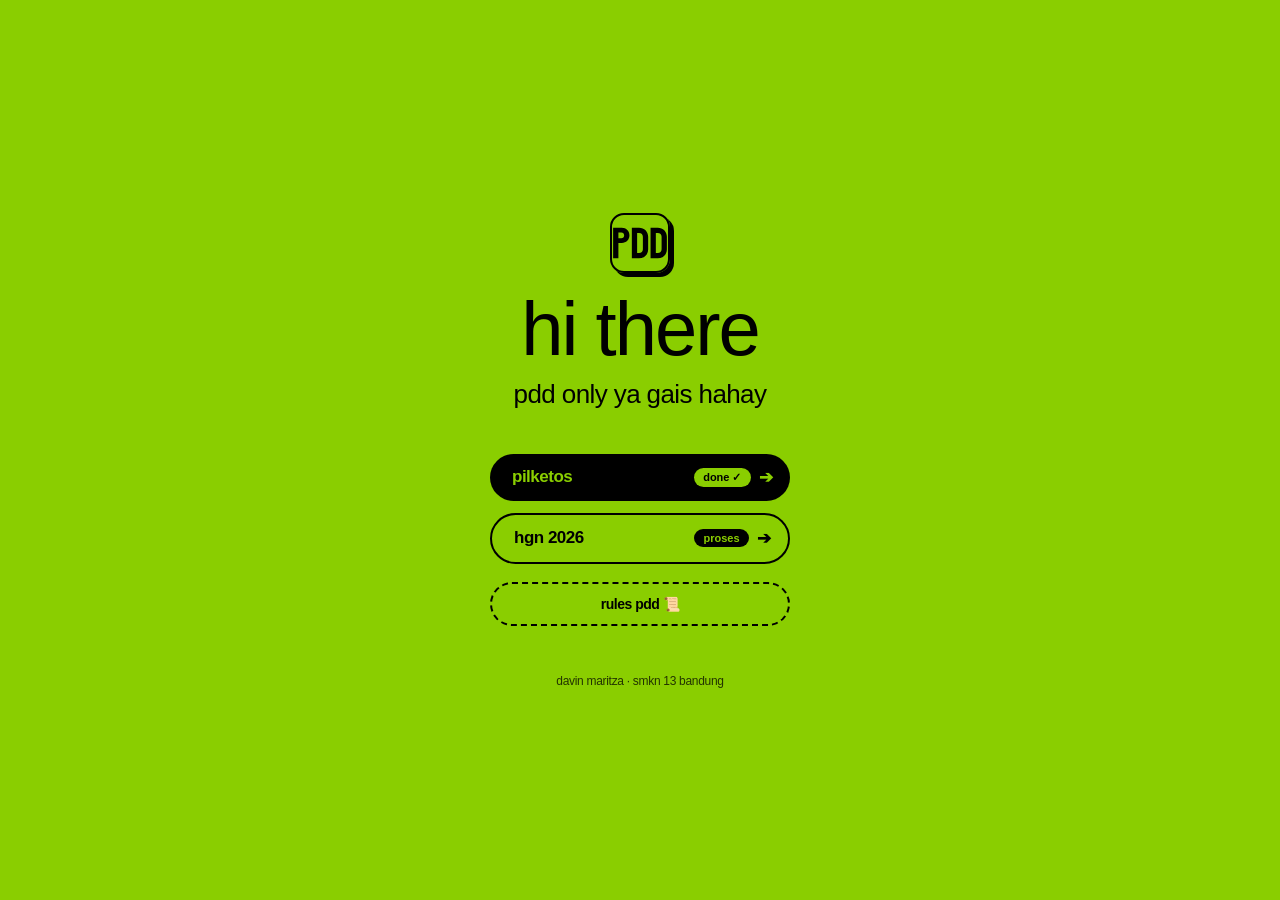
==== commit 641cd42a: "feat(portal): add done and proses status badges on Pilketos & HGN 2026 buttons" ====
--- a/index.html
+++ b/index.html
@@ -110,6 +110,39 @@
       transform: scale(0.96);
     }
 
+    .brat-btn.with-status {
+      display: flex;
+      align-items: center;
+      justify-content: space-between;
+      padding: 13px 18px 13px 22px;
+    }
+
+    .brat-status-group {
+      display: inline-flex;
+      align-items: center;
+      gap: 8px;
+    }
+
+    .brat-status-tag {
+      font-size: 11px;
+      font-weight: 700;
+      padding: 3px 9px;
+      border-radius: 999px;
+      text-transform: lowercase;
+      letter-spacing: 0;
+      filter: none;
+    }
+
+    .brat-status-tag.done {
+      background: #8ACE00;
+      color: #000000;
+    }
+
+    .brat-status-tag.proses {
+      background: #000000;
+      color: #8ACE00;
+    }
+
     @media (hover: hover) and (pointer: fine) {
       .brat-btn:hover {
         transform: scale(1.03);
@@ -387,8 +420,20 @@
     <div class="brat-sub">pdd only ya gais hahay</div>
 
     <div class="brat-links">
-      <a href="administrasi.html" class="brat-btn" data-gate-target="administrasi.html">pilketos ➔</a>
-      <a href="hgn/index.html" class="brat-btn outline" data-gate-target="hgn/index.html">hgn 2026 ➔</a>
+      <a href="administrasi.html" class="brat-btn with-status" data-gate-target="administrasi.html">
+        <span>pilketos</span>
+        <span class="brat-status-group">
+          <span class="brat-status-tag done">done ✓</span>
+          <span>➔</span>
+        </span>
+      </a>
+      <a href="hgn/index.html" class="brat-btn outline with-status" data-gate-target="hgn/index.html">
+        <span>hgn 2026</span>
+        <span class="brat-status-group">
+          <span class="brat-status-tag proses">proses</span>
+          <span>➔</span>
+        </span>
+      </a>
       <button type="button" id="openRulesBtn" class="brat-btn outline" style="margin-top: 6px; font-size: 14px; padding: 12px 20px; border-style: dashed;">rules pdd 📜</button>
     </div>
 
